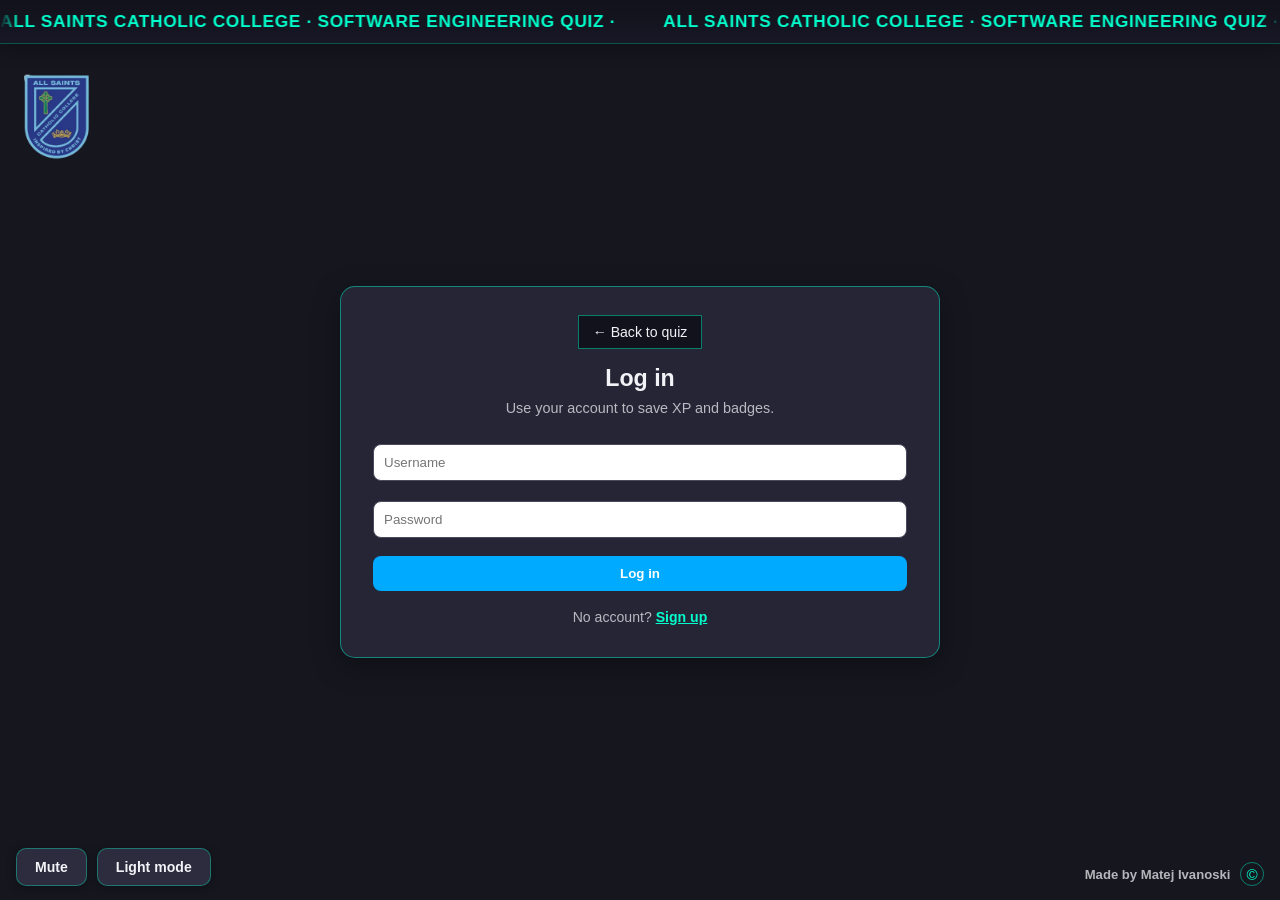
==== profile.html @ 20cb0ee0 "In this commit from today, I have incorporated a variety of elements that adds into user experience " ====
<!DOCTYPE html>
<html lang="en" data-theme="dark">
<head>
<meta charset="UTF-8">
<meta name="viewport" content="width=device-width, initial-scale=1">
<title>Your profile — ASCC Quiz</title>
<link rel="stylesheet" href="style.css">
<script src="theme.js"></script>
<script src="audio.js" defer></script>
</head>
<body data-page="profile">

<div class="top-marquee" role="banner">
  <div class="marquee-viewport">
    <div class="marquee-track">
      <span class="marquee-segment">All Saints Catholic College · Software Engineering Quiz · </span>
      <span class="marquee-segment" aria-hidden="true">All Saints Catholic College · Software Engineering Quiz · </span>
      <span class="marquee-segment" aria-hidden="true">All Saints Catholic College · Software Engineering Quiz · </span>
    </div>
  </div>
</div>

<a
  href="https://ascc.syd.catholic.edu.au/"
  class="school-logo-link"
  target="_blank"
  rel="noopener noreferrer"
  aria-label="Visit All Saints Catholic College website"
>
  <img src="school-logo.png" alt="" class="school-logo">
</a>

<footer class="page-footer">
  <span class="footer-author">Made by Matej Ivanoski</span>
  <span class="footer-copy" title="All rights reserved" aria-label="All rights reserved">©</span>
</footer>

<div class="bottom-controls" role="group" aria-label="Theme and sound">
  <button type="button" id="muteToggle" class="toolbar-btn mute-toggle" aria-pressed="false">
    Mute
  </button>
  <button type="button" id="themeToggle" class="toolbar-btn theme-toggle" aria-label="Switch theme">
    Light mode
  </button>
</div>

<main class="standalone-page">
  <div id="profile-toast-host" class="toast-host profile-toast-standalone" aria-live="polite"></div>
  <div class="standalone-card profile-standalone-card">
    <a href="index.html" class="standalone-back auth-link btn-secondary">&larr; Back to quiz</a>
    <h1 class="standalone-title">Your profile</h1>

    <div class="profile-avatar-block">
      <div class="profile-avatar-frame">
        <img id="profileAvatarPreview" class="profile-avatar-img" alt="Your avatar" />
        <span id="profileAvatarPlaceholder" class="profile-avatar-placeholder">No avatar</span>
      </div>
      <label class="profile-avatar-upload">
        Upload image
        <input type="file" id="profileAvatarInput" accept="image/*" hidden />
      </label>
    </div>

    <div class="profile-xp-block">
      <div class="profile-level-row">
        <span>Level <strong id="profileLevelNum">1</strong></span>
        <span class="profile-total-xp" id="profileTotalXp">0 XP</span>
      </div>
      <div class="profile-xp-bar-outer">
        <div id="profileXpFill" class="profile-xp-bar-fill"></div>
      </div>
      <p id="profileXpLabel" class="profile-xp-label">0 / 280 XP to next level</p>
    </div>

    <div class="profile-best-block">
      <span class="profile-best-label">All-time best quiz score</span>
      <strong id="profileBestScore" class="profile-best-value">0</strong>
    </div>

    <div class="profile-levels-block">
      <h2 class="profile-levels-title">Levels &amp; XP</h2>
      <p class="profile-levels-hint">
        Each level spans <strong>280 total XP</strong>. You earn <strong>15 XP</strong> per correct answer when you
        <strong>complete</strong> a quiz. The bar above shows how far you are inside your current level.
      </p>
      <div id="profileLevelsList" class="profile-levels-list" aria-label="XP ranges per level"></div>
    </div>

    <div class="profile-badges-block">
      <h2 class="profile-badges-title">Badges</h2>
      <p class="profile-badges-hint">Earn XP from correct answers on completed quizzes to unlock tiers.</p>
      <div id="profileBadgesRow" class="profile-badges-row"></div>
    </div>
  </div>
</main>

<script src="profile.js" defer></script>
</body>
</html>
---- style.css ----
:root,
html[data-theme="dark"] {
  --color-bg: #16161f;
  --color-text: #f2f3f7;
  --color-text-muted: rgba(242, 243, 247, 0.72);
  --color-surface: #252536;
  --color-panel: #12121c;
  --color-timer-bg: #12121c;
  --color-progress-track: #4a4a5c;
  --color-accent: #00ffcc;
  --color-accent-muted: rgba(0, 255, 204, 0.45);
  --color-primary-btn: #00aaff;
  --color-primary-btn-text: #ffffff;
  --color-choice-bg: #3d3d52;
  --color-choice-hover: #5a5a72;
  --color-choice-text: #ffffff;
  --color-input-bg: #ffffff;
  --color-input-text: #1a1d26;
  --color-marquee-1: rgba(18, 18, 28, 0.98);
  --color-marquee-2: rgba(24, 24, 38, 0.96);
  --color-marquee-border: rgba(0, 255, 204, 0.28);
  --color-marquee-shadow: rgba(0, 0, 0, 0.35);
  --color-lb-row: #2a2a40;
  --color-lb-current-bg: #ffeb3b;
  --color-lb-current-text: #1a1a2e;
  --color-theme-btn-bg: #2c2c3e;
  --color-theme-btn-text: #f2f3f7;
  --color-theme-btn-border: rgba(0, 255, 204, 0.35);
}

html[data-theme="light"] {
  --color-bg: #dce3ef;
  --color-text: #1a2233;
  --color-text-muted: rgba(26, 34, 51, 0.68);
  --color-surface: #f6f8fc;
  --color-panel: #e4eaf5;
  --color-timer-bg: #d2dae8;
  --color-progress-track: #b8c4d8;
  --color-accent: #008f7a;
  --color-accent-muted: rgba(0, 143, 122, 0.45);
  --color-primary-btn: #0077c8;
  --color-primary-btn-text: #ffffff;
  --color-choice-bg: #cfd8e8;
  --color-choice-hover: #b6c2d8;
  --color-choice-text: #1a2233;
  --color-input-bg: #ffffff;
  --color-input-text: #1a2233;
  --color-marquee-1: rgba(230, 236, 246, 0.98);
  --color-marquee-2: rgba(220, 228, 240, 0.96);
  --color-marquee-border: rgba(0, 143, 122, 0.35);
  --color-marquee-shadow: rgba(26, 34, 51, 0.12);
  --color-lb-row: #dde5f2;
  --color-lb-current-bg: #ffd54f;
  --color-lb-current-text: #1a2233;
  --color-theme-btn-bg: #e4eaf5;
  --color-theme-btn-text: #1a2233;
  --color-theme-btn-border: rgba(0, 119, 200, 0.4);
}

body {
  font-family: Arial, sans-serif;
  background: var(--color-bg);
  color: var(--color-text);
  display: flex;
  justify-content: center;
  align-items: center;
  min-height: 100vh;
  margin: 0;
  padding-top: 52px;
  box-sizing: border-box;
}

.top-marquee {
  position: fixed;
  top: 0;
  left: 0;
  right: 0;
  z-index: 250;
  padding: 11px 0;
  background: linear-gradient(
    180deg,
    var(--color-marquee-1) 0%,
    var(--color-marquee-2) 100%
  );
  border-bottom: 1px solid var(--color-marquee-border);
  box-shadow: 0 4px 20px var(--color-marquee-shadow);
}

.marquee-viewport {
  overflow: hidden;
  width: 100%;
  mask-image: linear-gradient(
    90deg,
    transparent,
    #000 1.5%,
    #000 98.5%,
    transparent
  );
}

.marquee-track {
  display: inline-flex;
  flex-direction: row;
  flex-wrap: nowrap;
  width: max-content;
  animation: marquee-ltr 14s linear infinite reverse;
  will-change: transform;
}

.marquee-segment {
  flex-shrink: 0;
  white-space: nowrap;
  padding-right: 3rem;
  font-weight: 700;
  font-size: clamp(0.85rem, 2.5vw, 1.08rem);
  color: var(--color-accent);
  letter-spacing: 0.04em;
  text-transform: uppercase;
}

@keyframes marquee-ltr {
  0% {
    transform: translateX(0);
  }
  100% {
    transform: translateX(-33.3333333333%);
  }
}

.school-logo-link {
  position: fixed;
  top: 58px;
  left: 16px;
  z-index: 260;
  line-height: 0;
  border-radius: 10px;
}

.school-logo-link:focus-visible {
  outline: 2px solid var(--color-accent);
  outline-offset: 4px;
}

.school-logo {
  display: block;
  height: 110px;
  width: auto;
  max-width: min(28vw, 120px);
  object-fit: contain;
}

.school-logo-link:hover .school-logo {
  opacity: 0.92;
}

.user-menu-wrap {
  position: fixed;
  top: 58px;
  right: 16px;
  z-index: 262;
  display: flex;
  align-items: center;
  gap: 10px;
  max-width: min(52vw, 280px);
}

.user-menu-wrap[hidden] {
  display: none !important;
}

.user-menu-name {
  font-size: 0.92rem;
  font-weight: 700;
  color: var(--color-text);
  text-align: right;
  line-height: 1.2;
  overflow: hidden;
  text-overflow: ellipsis;
  white-space: nowrap;
}

.user-menu-inner {
  position: relative;
  flex-shrink: 0;
}

.user-menu-trigger {
  position: relative;
  width: 46px;
  height: 46px;
  border-radius: 50%;
  padding: 0;
  border: 2px solid var(--color-accent);
  cursor: pointer;
  background: var(--color-panel);
  overflow: hidden;
  box-sizing: border-box;
}

.user-menu-trigger:hover {
  filter: brightness(1.08);
}

.user-menu-trigger:focus-visible {
  outline: 2px solid var(--color-accent);
  outline-offset: 3px;
}

.user-menu-avatar {
  width: 100%;
  height: 100%;
  object-fit: cover;
  display: none;
}

.user-menu-initial {
  position: absolute;
  inset: 0;
  display: none;
  align-items: center;
  justify-content: center;
  font-size: 1.05rem;
  font-weight: bold;
  color: var(--color-accent);
  background: var(--color-panel);
}

.user-menu-dropdown {
  position: absolute;
  top: calc(100% + 10px);
  right: 0;
  min-width: 168px;
  padding: 6px 0;
  background: var(--color-surface);
  border: 1px solid var(--color-accent-muted);
  border-radius: 10px;
  box-shadow: 0 10px 28px var(--color-marquee-shadow);
  box-sizing: border-box;
}

.user-menu-item {
  display: block;
  width: 100%;
  padding: 10px 16px;
  text-align: left;
  text-decoration: none;
  color: var(--color-text);
  font-size: 0.9rem;
  font-weight: 600;
  border: none;
  background: none;
  cursor: pointer;
  font-family: inherit;
  box-sizing: border-box;
}

.user-menu-item:hover {
  background: var(--color-panel);
}

.user-menu-item-btn {
  border-top: 1px solid var(--color-progress-track);
  margin-top: 4px;
  padding-top: 12px;
}

.bottom-controls {
  position: fixed;
  bottom: 14px;
  left: 16px;
  z-index: 100;
  display: flex;
  align-items: center;
  gap: 10px;
  flex-wrap: wrap;
  max-width: calc(100vw - 180px);
}

.toolbar-btn {
  padding: 10px 18px;
  border-radius: 10px;
  font-weight: bold;
  font-size: 0.88rem;
  cursor: pointer;
  border: 1px solid var(--color-theme-btn-border);
  background: var(--color-theme-btn-bg);
  color: var(--color-theme-btn-text);
  box-shadow: 0 2px 10px var(--color-marquee-shadow);
  font-family: inherit;
}

.toolbar-btn:hover {
  filter: brightness(1.08);
}

.toolbar-btn:focus-visible {
  outline: 2px solid var(--color-accent);
  outline-offset: 3px;
}

.page-footer {
  position: fixed;
  bottom: 14px;
  right: 16px;
  z-index: 100;
  display: flex;
  align-items: center;
  gap: 10px;
  font-size: 0.82rem;
  color: var(--color-text-muted);
}

.page-footer .footer-author {
  font-weight: 600;
}

.page-footer .footer-copy {
  display: inline-flex;
  align-items: center;
  justify-content: center;
  width: 1.35rem;
  height: 1.35rem;
  border-radius: 50%;
  border: 1px solid var(--color-accent-muted);
  font-size: 0.95rem;
  line-height: 1;
  color: var(--color-accent);
  cursor: default;
}

.quiz-container,
#start-screen {
  position: relative;
  z-index: 10;
  background: var(--color-surface);
  padding: 32px 36px;
  border-radius: 15px;
  width: min(600px, calc(100vw - 32px));
  max-width: 100%;
  box-sizing: border-box;
  text-align: center;
}

.start-info-wrap {
  position: absolute;
  top: 14px;
  right: 14px;
  z-index: 2;
}

.start-info-btn {
  width: 24px;
  height: 24px;
  border-radius: 50%;
  border: 1px solid var(--color-accent-muted);
  background: var(--color-panel);
  color: var(--color-accent);
  font-size: 0.85rem;
  font-weight: bold;
  cursor: help;
  padding: 0;
  line-height: 1;
  display: flex;
  align-items: center;
  justify-content: center;
  box-sizing: border-box;
}

.start-info-icon {
  line-height: 1;
  display: block;
  margin-top: 1px;
}

.start-info-btn:hover,
.start-info-btn:focus-visible {
  border-color: var(--color-accent);
  outline: none;
}

.start-info-btn:focus-visible {
  box-shadow: 0 0 0 2px var(--color-bg), 0 0 0 4px var(--color-accent);
}

.start-info-tooltip {
  position: absolute;
  top: calc(100% + 8px);
  right: 0;
  width: min(240px, calc(100vw - 48px));
  margin: 0;
  padding: 10px 12px;
  font-size: 0.78rem;
  font-weight: normal;
  font-style: normal;
  line-height: 1.4;
  text-align: left;
  color: var(--color-text);
  background: var(--color-panel);
  border: 1px solid var(--color-accent-muted);
  border-radius: 8px;
  box-shadow: 0 6px 18px var(--color-marquee-shadow);
  opacity: 0;
  visibility: hidden;
  pointer-events: none;
  transition: opacity 0.15s ease, visibility 0.15s ease;
}

.start-info-tooltip strong {
  color: var(--color-accent);
  font-weight: 700;
}

.start-info-wrap:hover .start-info-tooltip,
.start-info-wrap:focus-within .start-info-tooltip {
  opacity: 1;
  visibility: visible;
}

input,
select {
  width: 80%;
  padding: 10px;
  margin: 10px 0;
  border-radius: 8px;
  border: 1px solid var(--color-progress-track);
  background: var(--color-input-bg);
  color: var(--color-input-text);
  box-sizing: border-box;
}

button {
  padding: 10px;
  border: none;
  border-radius: 8px;
  cursor: pointer;
  font-weight: bold;
}

#startBtn {
  width: 80%;
  background: var(--color-primary-btn);
  color: var(--color-primary-btn-text);
}

.choice {
  width: 100%;
  margin: 6px 0;
  background: var(--color-choice-bg);
  color: var(--color-choice-text);
}

.choice:hover {
  background: var(--color-choice-hover);
}

.choice.is-correct {
  background: #0d8f54;
  color: #fff;
}

.choice.is-wrong {
  background: #c62828;
  color: #fff;
}

.choice.is-correct:hover,
.choice.is-wrong:hover {
  filter: brightness(1.05);
}

#nextBtn {
  width: 100%;
  margin-top: 10px;
  background: var(--color-primary-btn);
  color: var(--color-primary-btn-text);
}

.quiz-header {
  display: flex;
  align-items: center;
  justify-content: space-between;
  gap: 12px;
  margin-bottom: 10px;
  text-align: left;
}

.quiz-header h1 {
  margin: 0;
  font-size: 1.45rem;
  flex: 1;
  text-align: left;
  color: var(--color-text);
}

#timer {
  flex-shrink: 0;
  font-weight: bold;
  font-size: 0.95rem;
  color: var(--color-accent);
  padding: 6px 12px;
  background: var(--color-timer-bg);
  border-radius: 8px;
}

/* PROGRESS */
#progress-bar {
  height: 10px;
  background: var(--color-progress-track);
  border-radius: 5px;
  margin-bottom: 10px;
}

#progress {
  height: 100%;
  width: 0%;
  background: var(--color-accent);
}

#question {
  font-size: 1.12rem;
  line-height: 1.45;
  margin: 0 0 2rem;
  padding: 0 0.25rem;
  color: var(--color-text);
}

/* LEADERBOARD */
#leaderboard-container {
  margin-top: 15px;
  padding: 18px 20px 20px;
  background: var(--color-panel);
  border-radius: 12px;
  box-sizing: border-box;
}

#leaderboard-container h3 {
  color: var(--color-accent);
  text-align: center;
  margin: 0 0 14px;
}

#leaderboard {
  list-style: none;
  margin: 0;
  padding: 0;
}

#leaderboard li {
  list-style: none;
  padding: 12px 16px;
  margin: 0 0 8px;
  background: var(--color-lb-row);
  border-radius: 8px;
  display: flex;
  align-items: center;
  justify-content: space-between;
  gap: 12px;
  font-weight: bold;
  box-sizing: border-box;
  color: var(--color-text);
}

.lb-row-left {
  display: flex;
  align-items: center;
  gap: 10px;
  min-width: 0;
  flex: 1;
}

.lb-rank {
  flex-shrink: 0;
}

.lb-avatar {
  width: 28px;
  height: 28px;
  border-radius: 50%;
  object-fit: cover;
  flex-shrink: 0;
  border: 2px solid var(--color-accent-muted);
}

.lb-avatar--initial {
  display: inline-flex;
  align-items: center;
  justify-content: center;
  font-size: 0.72rem;
  font-weight: 800;
  background: var(--color-panel);
  color: var(--color-accent);
  border: 2px solid var(--color-accent-muted);
}

.lb-name-only {
  overflow: hidden;
  text-overflow: ellipsis;
  white-space: nowrap;
}

.lb-score-val {
  flex-shrink: 0;
}

#leaderboard li:last-child {
  margin-bottom: 0;
}

#leaderboard li.leaderboard-current {
  background: var(--color-lb-current-bg);
  color: var(--color-lb-current-text);
}

/* TOAST */
.toast-host {
  width: 100%;
  display: flex;
  flex-direction: column;
  align-items: center;
  gap: 8px;
}

.toast-host:not(:empty) {
  margin-bottom: 12px;
}

.toast {
  padding: 12px 16px;
  border-radius: 10px;
  font-weight: bold;
  animation: fade 5s forwards;
  max-width: 100%;
  box-sizing: border-box;
  text-align: center;
}

.toast.success {
  background: #00c853;
  color: #fff;
}

.toast.error {
  background: #ff3d00;
  color: #fff;
}

@keyframes fade {
  0% {
    opacity: 1;
    transform: translateY(0);
  }
  100% {
    opacity: 0;
    transform: translateY(-10px);
  }
}

.guest-hint {
  font-size: 0.82rem;
  color: var(--color-text-muted);
  margin: 0 0 8px;
}

.guest-hint a {
  color: var(--color-accent);
  font-weight: 600;
}

.auth-link {
  display: inline-flex;
  align-items: center;
  justify-content: center;
  text-decoration: none;
  box-sizing: border-box;
}

a.btn-secondary.auth-link {
  color: var(--color-text);
}

.logged-in-bar {
  flex-direction: column;
  align-items: center;
  gap: 6px;
  margin-bottom: 14px;
  padding: 12px;
  background: var(--color-panel);
  border-radius: 10px;
  border: 1px solid var(--color-accent-muted);
}

.logged-in-text {
  margin: 0;
  font-size: 0.95rem;
}

.logged-in-hint {
  margin: 0;
  font-size: 0.78rem;
  color: var(--color-text-muted);
}

.auth-form {
  margin: 10px auto 14px;
  padding: 14px;
  max-width: 320px;
  background: var(--color-panel);
  border-radius: 10px;
  border: 1px solid var(--color-accent-muted);
  box-sizing: border-box;
}

.auth-heading {
  margin: 0 0 10px;
  font-size: 1rem;
  color: var(--color-accent);
}

.auth-submit {
  width: 100%;
  margin-top: 8px;
  background: var(--color-primary-btn);
  color: var(--color-primary-btn-text);
}

.btn-secondary {
  background: var(--color-panel);
  color: var(--color-text);
  border: 1px solid var(--color-accent-muted);
}

.btn-secondary:hover {
  filter: brightness(1.08);
}

.btn-small {
  padding: 8px 14px;
  font-size: 0.85rem;
}

/* Standalone pages: login, signup, profile */
.standalone-page {
  display: flex;
  flex-direction: column;
  align-items: center;
  justify-content: center;
  min-height: calc(100vh - 52px);
  padding: 72px 16px 80px;
  box-sizing: border-box;
}

.standalone-card {
  width: min(600px, calc(100vw - 32px));
  max-width: 100%;
  background: var(--color-surface);
  color: var(--color-text);
  border-radius: 15px;
  padding: 28px 32px 32px;
  box-sizing: border-box;
  text-align: center;
  border: 1px solid var(--color-accent-muted);
  box-shadow: 0 8px 28px var(--color-marquee-shadow);
}

.standalone-card input {
  width: 100%;
}

.standalone-back {
  margin-bottom: 16px;
  padding: 8px 14px;
  font-size: 0.88rem;
}

.standalone-title {
  margin: 0 0 8px;
  font-size: 1.45rem;
}

.standalone-lead {
  margin: 0 0 18px;
  font-size: 0.9rem;
  color: var(--color-text-muted);
}

.standalone-footer-link {
  margin: 18px 0 0;
  font-size: 0.88rem;
  color: var(--color-text-muted);
}

.standalone-footer-link a {
  color: var(--color-accent);
  font-weight: 600;
}

.profile-toast-standalone {
  width: min(600px, calc(100vw - 32px));
  margin-bottom: 10px;
}

.profile-standalone-card {
  text-align: center;
}

.profile-standalone-card .profile-badges-title {
  font-size: 1.05rem;
}

/* PROFILE (shared: profile.html + legacy classes) */

.profile-avatar-block {
  margin-bottom: 22px;
}

.profile-avatar-frame {
  width: 112px;
  height: 112px;
  margin: 0 auto 10px;
  border-radius: 50%;
  border: 3px solid var(--color-accent);
  overflow: hidden;
  background: var(--color-panel);
  display: flex;
  align-items: center;
  justify-content: center;
  position: relative;
}

.profile-avatar-img {
  width: 100%;
  height: 100%;
  object-fit: cover;
  display: none;
}

.profile-avatar-placeholder {
  font-size: 0.78rem;
  color: var(--color-text-muted);
  padding: 8px;
}

.profile-avatar-upload {
  display: inline-block;
  padding: 8px 16px;
  border-radius: 8px;
  background: var(--color-primary-btn);
  color: var(--color-primary-btn-text);
  font-size: 0.85rem;
  font-weight: bold;
  cursor: pointer;
}

.profile-avatar-upload:hover {
  filter: brightness(1.06);
}

.profile-xp-block {
  text-align: left;
  margin-bottom: 22px;
  padding: 14px;
  background: var(--color-panel);
  border-radius: 12px;
}

.profile-level-row {
  display: flex;
  justify-content: space-between;
  align-items: center;
  margin-bottom: 8px;
  font-size: 0.95rem;
}

.profile-total-xp {
  font-size: 0.85rem;
  color: var(--color-accent);
  font-weight: 700;
}

.profile-xp-bar-outer {
  height: 12px;
  background: var(--color-progress-track);
  border-radius: 6px;
  overflow: hidden;
}

.profile-xp-bar-fill {
  height: 100%;
  width: 0%;
  background: linear-gradient(90deg, var(--color-accent), var(--color-primary-btn));
  border-radius: 6px;
  transition: width 0.35s ease;
}

.profile-xp-label {
  margin: 8px 0 0;
  font-size: 0.8rem;
  color: var(--color-text-muted);
}

.profile-best-block {
  text-align: left;
  margin-bottom: 22px;
  padding: 14px;
  background: var(--color-panel);
  border-radius: 12px;
  display: flex;
  justify-content: space-between;
  align-items: center;
  gap: 12px;
}

.profile-best-label {
  font-size: 0.88rem;
  color: var(--color-text-muted);
  font-weight: 600;
}

.profile-best-value {
  font-size: 1.35rem;
  color: var(--color-accent);
}

.profile-levels-block {
  text-align: left;
  margin-bottom: 22px;
  padding: 14px;
  background: var(--color-panel);
  border-radius: 12px;
}

.profile-levels-title {
  margin: 0 0 8px;
  font-size: 1.05rem;
  color: var(--color-accent);
}

.profile-levels-hint {
  margin: 0 0 12px;
  font-size: 0.78rem;
  color: var(--color-text-muted);
  line-height: 1.45;
}

.profile-levels-hint strong {
  color: var(--color-text);
}

.profile-levels-list {
  display: flex;
  flex-direction: column;
  gap: 4px;
  max-height: 220px;
  overflow-y: auto;
  padding: 4px 2px 4px 0;
  border-radius: 8px;
}

.profile-level-row-item {
  display: flex;
  justify-content: space-between;
  align-items: center;
  gap: 12px;
  padding: 8px 12px;
  border-radius: 8px;
  background: var(--color-surface);
  border: 1px solid transparent;
  font-size: 0.82rem;
}

.profile-level-row-item--current {
  border-color: var(--color-accent-muted);
  box-shadow: 0 0 0 1px var(--color-accent-muted);
  background: var(--color-bg);
}

.profile-level-num {
  font-weight: 700;
}

.profile-level-range {
  color: var(--color-text-muted);
  font-variant-numeric: tabular-nums;
  white-space: nowrap;
}

.profile-badges-block {
  text-align: left;
}

.profile-badges-title {
  margin: 0 0 6px;
  font-size: 1.05rem;
  color: var(--color-accent);
}

.profile-badges-hint {
  margin: 0 0 12px;
  font-size: 0.78rem;
  color: var(--color-text-muted);
}

.profile-badges-row {
  display: grid;
  grid-template-columns: repeat(auto-fill, minmax(118px, 1fr));
  gap: 10px;
}

.profile-badge {
  display: flex;
  flex-direction: column;
  align-items: center;
  padding: 10px 8px;
  border-radius: 10px;
  background: var(--color-panel);
  border: 1px dashed var(--color-progress-track);
  opacity: 0.55;
  transition: opacity 0.2s, border-color 0.2s;
}

.profile-badge--earned {
  opacity: 1;
  border-style: solid;
  border-color: var(--color-accent-muted);
  box-shadow: 0 2px 8px var(--color-marquee-shadow);
}

.profile-badge-emoji {
  font-size: 1.75rem;
  line-height: 1.2;
  margin-bottom: 4px;
}

.profile-badge-label {
  font-size: 0.78rem;
  font-weight: 700;
}

.profile-badge-meta {
  font-size: 0.68rem;
  color: var(--color-text-muted);
  margin-top: 2px;
}

/* Streak "on fire" celebration */
.streak-fire-overlay {
  position: fixed;
  inset: 0;
  z-index: 1;
  pointer-events: none;
  display: flex;
  flex-direction: column;
  align-items: center;
  justify-content: center;
  opacity: 0;
  transition: opacity 0.4s ease;
}

.streak-fire-overlay--show {
  opacity: 1;
}

/* Flanking the quiz card (same width as .quiz-container / #start-screen) */
.streak-fire-side {
  position: fixed;
  top: 50%;
  transform: translateY(-50%);
  z-index: 2;
  display: flex;
  align-items: center;
  gap: 12px;
  max-width: min(240px, calc(50vw - min(300px, calc(50vw - 16px)) - 20px));
  pointer-events: none;
}

.streak-fire-side--left {
  flex-direction: row;
  justify-content: flex-end;
  text-align: right;
  right: calc(50vw + min(600px, calc(100vw - 32px)) / 2 + 12px);
}

.streak-fire-side--right {
  flex-direction: row;
  justify-content: flex-start;
  text-align: left;
  left: calc(50vw + min(600px, calc(100vw - 32px)) / 2 + 12px);
}

.streak-fire-emoji-side {
  font-size: clamp(3rem, 16vw, 6.5rem);
  line-height: 1;
  flex-shrink: 0;
  filter: drop-shadow(0 0 16px #ff6600) drop-shadow(0 0 28px #ff3300);
  animation: streak-fire-pulse 0.45s ease-in-out infinite alternate;
}

.streak-fire-side-msg {
  font-size: clamp(0.9rem, 2.8vw, 1.35rem);
  font-weight: 800;
  color: #fff;
  text-shadow: 0 0 10px #ff4400, 0 2px 6px #000;
  line-height: 1.25;
}

@media (max-width: 480px) {
  .streak-fire-side-msg {
    display: none;
  }

  .streak-fire-side {
    max-width: none;
  }
}

@keyframes streak-fire-pulse {
  from {
    transform: scale(1);
  }
  to {
    transform: scale(1.08);
  }
}

@media (prefers-reduced-motion: reduce) {
  .marquee-track {
    animation: none;
    transform: none;
    justify-content: center;
    width: 100%;
    display: flex;
  }

  .marquee-segment[aria-hidden="true"] {
    display: none;
  }

  .profile-xp-bar-fill {
    transition: none;
  }

  .streak-fire-emoji-side {
    animation: none;
  }

  .streak-fire-overlay--show {
    opacity: 1;
  }
}
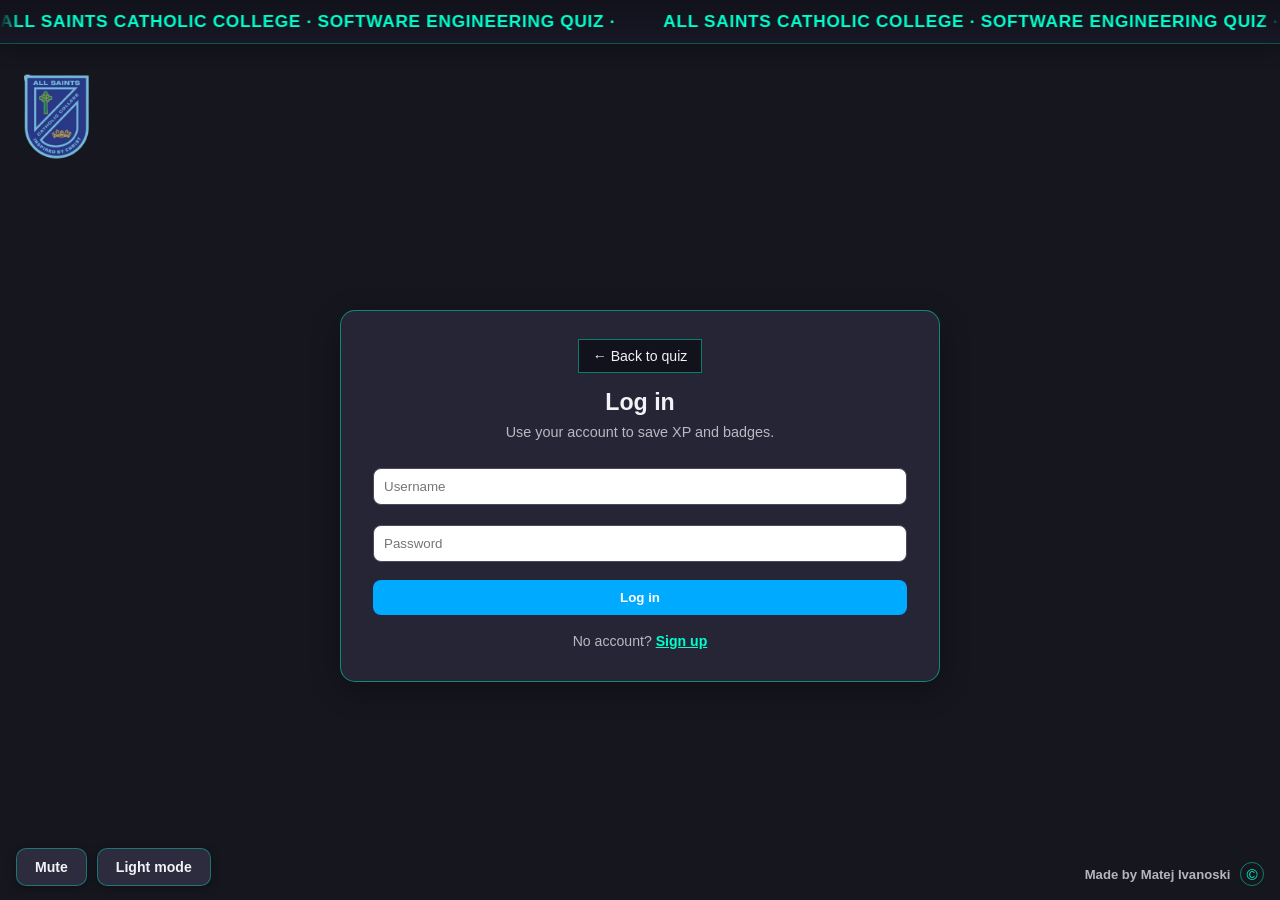
==== commit 423bc392: "28/04 Changes" ====
--- a/profile.html
+++ b/profile.html
@@ -1,99 +1,99 @@
 <!DOCTYPE html>
 <html lang="en" data-theme="dark">
+
 <head>
-<meta charset="UTF-8">
-<meta name="viewport" content="width=device-width, initial-scale=1">
-<title>Your profile — ASCC Quiz</title>
-<link rel="stylesheet" href="style.css">
-<script src="theme.js"></script>
-<script src="audio.js" defer></script>
+  <meta charset="UTF-8">
+  <meta name="viewport" content="width=device-width, initial-scale=1">
+  <title>Your profile — ASCC Quiz</title>
+  <link rel="stylesheet" href="style.css">
+  <script src="theme.js"></script>
+  <script src="audio.js" defer></script>
 </head>
+
 <body data-page="profile">
 
-<div class="top-marquee" role="banner">
-  <div class="marquee-viewport">
-    <div class="marquee-track">
-      <span class="marquee-segment">All Saints Catholic College · Software Engineering Quiz · </span>
-      <span class="marquee-segment" aria-hidden="true">All Saints Catholic College · Software Engineering Quiz · </span>
-      <span class="marquee-segment" aria-hidden="true">All Saints Catholic College · Software Engineering Quiz · </span>
+  <div class="top-marquee" role="banner">
+    <div class="marquee-viewport">
+      <div class="marquee-track">
+        <span class="marquee-segment">All Saints Catholic College · Software Engineering Quiz · </span>
+        <span class="marquee-segment" aria-hidden="true">All Saints Catholic College · Software Engineering Quiz ·
+        </span>
+        <span class="marquee-segment" aria-hidden="true">All Saints Catholic College · Software Engineering Quiz ·
+        </span>
+      </div>
     </div>
   </div>
-</div>
 
-<a
-  href="https://ascc.syd.catholic.edu.au/"
-  class="school-logo-link"
-  target="_blank"
-  rel="noopener noreferrer"
-  aria-label="Visit All Saints Catholic College website"
->
-  <img src="school-logo.png" alt="" class="school-logo">
-</a>
+  <a href="https://ascc.syd.catholic.edu.au/" class="school-logo-link" target="_blank" rel="noopener noreferrer"
+    aria-label="Visit All Saints Catholic College website">
+    <img src="school-logo.png" alt="" class="school-logo">
+  </a>
 
-<footer class="page-footer">
-  <span class="footer-author">Made by Matej Ivanoski</span>
-  <span class="footer-copy" title="All rights reserved" aria-label="All rights reserved">©</span>
-</footer>
+  <footer class="page-footer">
+    <span class="footer-author">Made by Matej Ivanoski</span>
+    <span class="footer-copy" title="All rights reserved" aria-label="All rights reserved">©</span>
+  </footer>
 
-<div class="bottom-controls" role="group" aria-label="Theme and sound">
-  <button type="button" id="muteToggle" class="toolbar-btn mute-toggle" aria-pressed="false">
-    Mute
-  </button>
-  <button type="button" id="themeToggle" class="toolbar-btn theme-toggle" aria-label="Switch theme">
-    Light mode
-  </button>
-</div>
+  <div class="bottom-controls" role="group" aria-label="Theme and sound">
+    <button type="button" id="muteToggle" class="toolbar-btn mute-toggle" aria-pressed="false">
+      Mute
+    </button>
+    <button type="button" id="themeToggle" class="toolbar-btn theme-toggle" aria-label="Switch theme">
+      Light mode
+    </button>
+  </div>
 
-<main class="standalone-page">
-  <div id="profile-toast-host" class="toast-host profile-toast-standalone" aria-live="polite"></div>
-  <div class="standalone-card profile-standalone-card">
-    <a href="index.html" class="standalone-back auth-link btn-secondary">&larr; Back to quiz</a>
-    <h1 class="standalone-title">Your profile</h1>
+  <main class="standalone-page">
+    <div id="profile-toast-host" class="toast-host profile-toast-standalone" aria-live="polite"></div>
+    <div class="standalone-card profile-standalone-card">
+      <a href="index.html" class="standalone-back auth-link btn-secondary">&larr; Back to quiz</a>
+      <h1 class="standalone-title">Your profile</h1>
 
-    <div class="profile-avatar-block">
-      <div class="profile-avatar-frame">
-        <img id="profileAvatarPreview" class="profile-avatar-img" alt="Your avatar" />
-        <span id="profileAvatarPlaceholder" class="profile-avatar-placeholder">No avatar</span>
+      <div class="profile-avatar-block">
+        <div class="profile-avatar-frame">
+          <img id="profileAvatarPreview" class="profile-avatar-img" alt="Your avatar" />
+          <span id="profileAvatarPlaceholder" class="profile-avatar-placeholder">No avatar</span>
+        </div>
+        <label class="profile-avatar-upload">
+          Upload image
+          <input type="file" id="profileAvatarInput" accept="image/*" hidden />
+        </label>
       </div>
-      <label class="profile-avatar-upload">
-        Upload image
-        <input type="file" id="profileAvatarInput" accept="image/*" hidden />
-      </label>
+
+      <div class="profile-xp-block">
+        <div class="profile-level-row">
+          <span>Level <strong id="profileLevelNum">1</strong></span>
+          <span class="profile-total-xp" id="profileTotalXp">0 XP</span>
+        </div>
+        <div class="profile-xp-bar-outer">
+          <div id="profileXpFill" class="profile-xp-bar-fill"></div>
+        </div>
+        <p id="profileXpLabel" class="profile-xp-label">0 / 280 XP to next level</p>
+      </div>
+
+      <div class="profile-best-block">
+        <span class="profile-best-label">All-time best quiz score</span>
+        <strong id="profileBestScore" class="profile-best-value">0</strong>
+      </div>
+
+      <div class="profile-levels-block">
+        <h2 class="profile-levels-title">Levels &amp; XP</h2>
+        <p class="profile-levels-hint">
+          Each level spans <strong>280 total XP</strong>. You earn <strong>15 XP</strong> per correct answer when you
+          <strong>complete</strong> a quiz. The bar above shows how far you are inside your current level.
+        </p>
+        <div id="profileLevelsList" class="profile-levels-list" aria-label="XP ranges per level"></div>
+      </div>
+
+      <div class="profile-badges-block">
+        <h2 class="profile-badges-title">Badges</h2>
+        <p class="profile-badges-hint">Earn XP from correct answers on completed quizzes to unlock tiers.</p>
+        <div id="profileBadgesRow" class="profile-badges-row"></div>
+      </div>
     </div>
+  </main>
 
-    <div class="profile-xp-block">
-      <div class="profile-level-row">
-        <span>Level <strong id="profileLevelNum">1</strong></span>
-        <span class="profile-total-xp" id="profileTotalXp">0 XP</span>
-      </div>
-      <div class="profile-xp-bar-outer">
-        <div id="profileXpFill" class="profile-xp-bar-fill"></div>
-      </div>
-      <p id="profileXpLabel" class="profile-xp-label">0 / 280 XP to next level</p>
-    </div>
+  <script src="profile.js" defer></script>
+</body>
 
-    <div class="profile-best-block">
-      <span class="profile-best-label">All-time best quiz score</span>
-      <strong id="profileBestScore" class="profile-best-value">0</strong>
-    </div>
-
-    <div class="profile-levels-block">
-      <h2 class="profile-levels-title">Levels &amp; XP</h2>
-      <p class="profile-levels-hint">
-        Each level spans <strong>280 total XP</strong>. You earn <strong>15 XP</strong> per correct answer when you
-        <strong>complete</strong> a quiz. The bar above shows how far you are inside your current level.
-      </p>
-      <div id="profileLevelsList" class="profile-levels-list" aria-label="XP ranges per level"></div>
-    </div>
-
-    <div class="profile-badges-block">
-      <h2 class="profile-badges-title">Badges</h2>
-      <p class="profile-badges-hint">Earn XP from correct answers on completed quizzes to unlock tiers.</p>
-      <div id="profileBadgesRow" class="profile-badges-row"></div>
-    </div>
-  </div>
-</main>
-
-<script src="profile.js" defer></script>
-</body>
-</html>
+</html>
--- a/style.css
+++ b/style.css
@@ -77,11 +77,9 @@
   right: 0;
   z-index: 250;
   padding: 11px 0;
-  background: linear-gradient(
-    180deg,
-    var(--color-marquee-1) 0%,
-    var(--color-marquee-2) 100%
-  );
+  background: linear-gradient(180deg,
+      var(--color-marquee-1) 0%,
+      var(--color-marquee-2) 100%);
   border-bottom: 1px solid var(--color-marquee-border);
   box-shadow: 0 4px 20px var(--color-marquee-shadow);
 }
@@ -89,13 +87,11 @@
 .marquee-viewport {
   overflow: hidden;
   width: 100%;
-  mask-image: linear-gradient(
-    90deg,
-    transparent,
-    #000 1.5%,
-    #000 98.5%,
-    transparent
-  );
+  mask-image: linear-gradient(90deg,
+      transparent,
+      #000 1.5%,
+      #000 98.5%,
+      transparent);
 }
 
 .marquee-track {
@@ -122,6 +118,7 @@
   0% {
     transform: translateX(0);
   }
+
   100% {
     transform: translateX(-33.3333333333%);
   }
@@ -132,8 +129,11 @@
   top: 58px;
   left: 16px;
   z-index: 260;
-  line-height: 0;
+  line-height: 1.2;
   border-radius: 10px;
+  display: flex;
+  align-items: center;
+  gap: 12px;
 }
 
 .school-logo-link:focus-visible {
@@ -149,7 +149,18 @@
   object-fit: contain;
 }
 
+.logo-text {
+  font-size: 1.8rem;
+  font-weight: 700;
+  color: var(--color-text);
+  white-space: nowrap;
+}
+
 .school-logo-link:hover .school-logo {
+  opacity: 0.92;
+}
+
+.school-logo-link:hover .logo-text {
   opacity: 0.92;
 }
 
@@ -276,6 +287,52 @@
   max-width: calc(100vw - 180px);
 }
 
+.volume-control {
+  display: flex;
+  flex-direction: row;
+  align-items: center;
+  gap: 8px;
+}
+
+.volume-label {
+  font-size: 0.75rem;
+  font-weight: 600;
+  color: var(--color-text);
+  text-align: center;
+}
+
+.volume-slider {
+  width: 80px;
+  height: 6px;
+  border-radius: 3px;
+  background: var(--color-theme-btn-bg);
+  outline: none;
+  -webkit-appearance: none;
+  appearance: none;
+  cursor: pointer;
+}
+
+.volume-slider::-webkit-slider-thumb {
+  -webkit-appearance: none;
+  appearance: none;
+  width: 16px;
+  height: 16px;
+  border-radius: 50%;
+  background: var(--color-accent);
+  cursor: pointer;
+  box-shadow: 0 2px 6px rgba(0, 0, 0, 0.3);
+}
+
+.volume-slider::-moz-range-thumb {
+  width: 16px;
+  height: 16px;
+  border-radius: 50%;
+  background: var(--color-accent);
+  cursor: pointer;
+  border: none;
+  box-shadow: 0 2px 6px rgba(0, 0, 0, 0.3);
+}
+
 .toolbar-btn {
   padding: 10px 18px;
   border-radius: 10px;
@@ -333,9 +390,9 @@
   position: relative;
   z-index: 10;
   background: var(--color-surface);
-  padding: 32px 36px;
-  border-radius: 15px;
-  width: min(600px, calc(100vw - 32px));
+  padding: 36px 42px;
+  border-radius: 18px;
+  width: min(760px, calc(100vw - 32px));
   max-width: 100%;
   box-sizing: border-box;
   text-align: center;
@@ -442,6 +499,19 @@
   color: var(--color-primary-btn-text);
 }
 
+#question,
+#question-meta,
+.choice {
+  transition: opacity 200ms ease, transform 200ms ease;
+}
+
+.quiz-fade-out #question,
+.quiz-fade-out #question-meta,
+.quiz-fade-out .choice {
+  opacity: 0;
+  transform: translateY(-8px);
+}
+
 .choice {
   width: 100%;
   margin: 6px 0;
@@ -618,10 +688,11 @@
   flex-direction: column;
   align-items: center;
   gap: 8px;
+  min-height: 48px;
 }
 
 .toast-host:not(:empty) {
-  margin-bottom: 12px;
+  min-height: 48px;
 }
 
 .toast {
@@ -649,6 +720,7 @@
     opacity: 1;
     transform: translateY(0);
   }
+
   100% {
     opacity: 0;
     transform: translateY(-10px);
@@ -1046,7 +1118,7 @@
 .streak-fire-overlay {
   position: fixed;
   inset: 0;
-  z-index: 1;
+  z-index: 9999;
   pointer-events: none;
   display: flex;
   flex-direction: column;
@@ -1077,14 +1149,14 @@
   flex-direction: row;
   justify-content: flex-end;
   text-align: right;
-  right: calc(50vw + min(600px, calc(100vw - 32px)) / 2 + 12px);
+  right: calc(50vw + min(600px, calc(100vw - 32px)) / 2 + 140px);
 }
 
 .streak-fire-side--right {
   flex-direction: row;
   justify-content: flex-start;
   text-align: left;
-  left: calc(50vw + min(600px, calc(100vw - 32px)) / 2 + 12px);
+  left: calc(50vw + min(600px, calc(100vw - 32px)) / 2 + 140px);
 }
 
 .streak-fire-emoji-side {
@@ -1117,6 +1189,7 @@
   from {
     transform: scale(1);
   }
+
   to {
     transform: scale(1.08);
   }
@@ -1146,4 +1219,4 @@
   .streak-fire-overlay--show {
     opacity: 1;
   }
-}
+}
